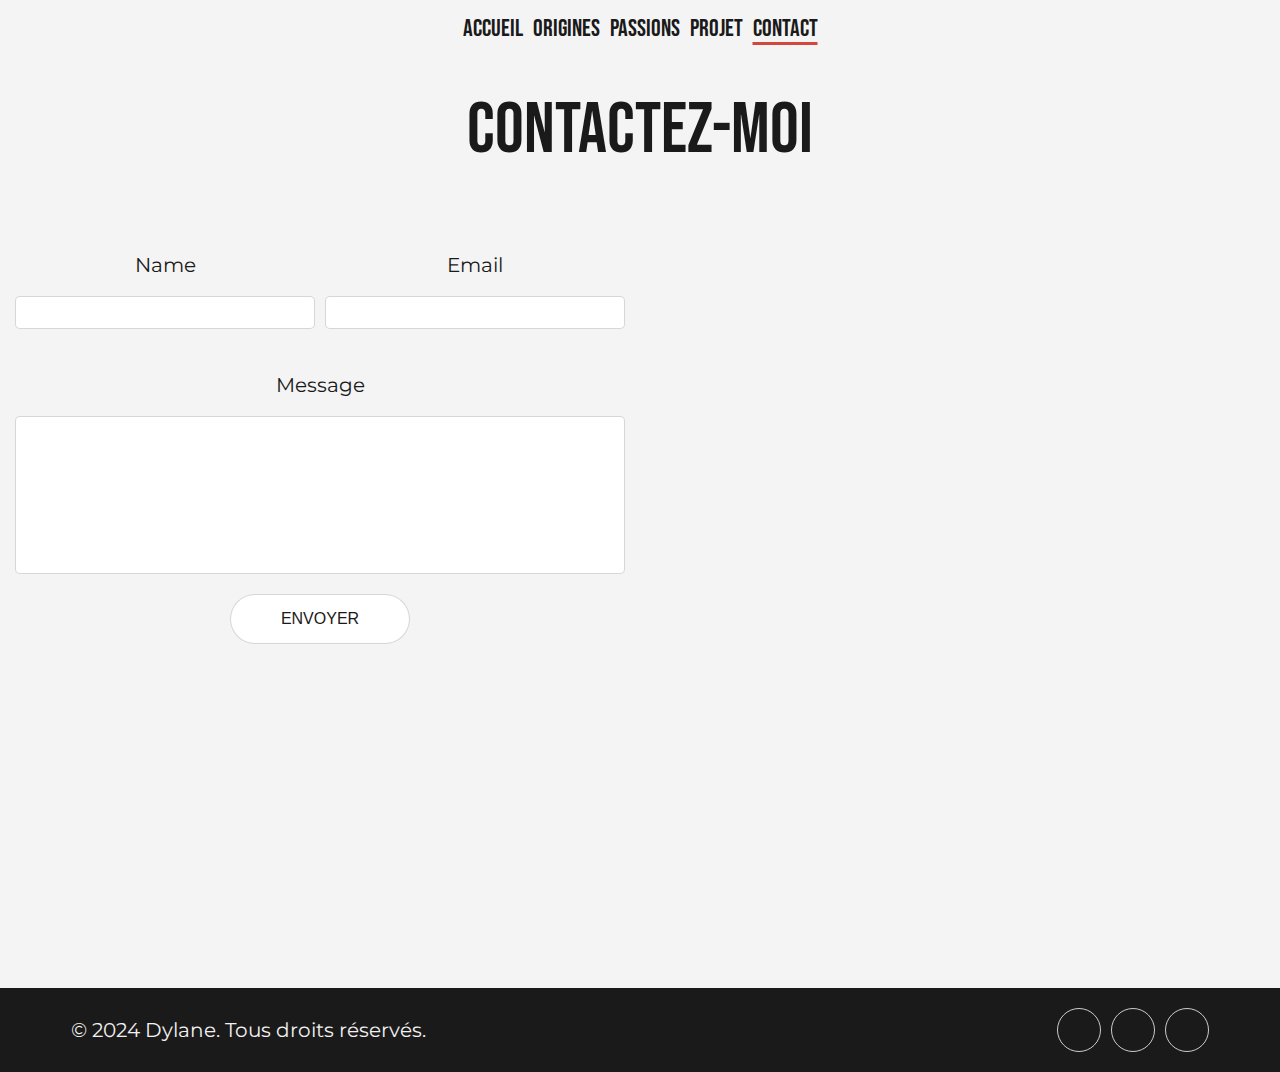
==== contact.html @ d9c37893 "version 1.0" ====
<!--
    auteur : Dylane
    date : 		2024-05-25
    but :		projet
		infos: Toutes mes images proviennent de google image
-->

<!DOCTYPE html>
<html lang="fr">

<head>
	<meta charset="UTF-8">
	<meta name="description" content="Contactez-moi">
	<meta name="keywords" content="contact, réseaux sociaux, formulaire">
	<meta name="viewport" content="width=device-width, initial-scale=1.0">
	<title>Contact</title>
	<link rel="stylesheet" href="https://cdnjs.cloudflare.com/ajax/libs/font-awesome/6.5.1/css/all.min.css"
	integrity="sha512-DTOQO9RWCH3ppGqcWaEA1BIZOC6xxalwEsw9c2QQeAIftl+Vegovlnee1c9QX4TctnWMn13TZye+giMm8e2LwA=="
	crossorigin="anonymous" referrerpolicy="no-referrer" />
	<link rel="stylesheet" href="styles/style.css">
</head>

<body>
	<header class="header">
		<nav class="nav">
				<ul class="nav__list">
						<li class="nav__item"><a class="nav__link" href="index.html">Accueil</a></li>
						<li class="nav__item"><a class="nav__link" href="origines.html">Origines</a></li>
						<li class="nav__item"><a class="nav__link" href="passions.html">Passions</a></li>
						<li class="nav__item"><a class="nav__link" href="projet.html">Projet</a></li>
						<li class="nav__item"><a class="nav__link active" href="contact.html">Contact</a></li>
				</ul>
		</nav>
</header>
	<main>
		<section class="contact__content ">
			<h1>Contactez-moi</h1>
	<div class="contact ">
		<form action="mailto:edtanola01@monccnb.ca ?subject= information" method="post">
			<div class="input-box">
				<label for="name">Name</label>
				<input type="text" id="name">
			</div>
			<div class="input-box">
				<label for="email">Email</label>
				<input type="email" id="email">
			</div>
			<div class="input-box textarea">
				<label for="message">Message</label>
				<textarea id="message"></textarea>
			</div>
			<input class="button" type="submit" value="Envoyer">
		</form>
		<iframe src="https://www.google.com/maps/embed?pb=!1m14!1m12!1m3!1d21515.75033714907!2d-65.6700824!3d47.61701795!2m3!1f0!2f0!3f0!3m2!1i1024!2i768!4f13.1!5e0!3m2!1sfr!2sca!4v1716715938841!5m2!1sfr!2sca" width="600" height="450" style="border:0;" allowfullscreen="" loading="lazy" referrerpolicy="no-referrer-when-downgrade"></iframe>
	</div>
</section>
	</main>
	<footer>
		<div class="footer-container">
			<p>&copy; 2024 Dylane. Tous droits réservés.</p>
			<ul>
				<li><a href="https://www.youtube.com/@dylanemlm" target="_blank"><i class="fa-brands fa-youtube"></i></a></li>
				<li><a href="https://wa.me/15062331887" target="_blank"><i class="fa-brands fa-whatsapp"></i></a></li>
				<li><a href="https://github.com/RusselTano" target="_blank"><i class="fa-brands fa-github"></i></a></li>
			</ul>
		</div>
	</footer>
</body>

</html>
---- styles/style.css ----
/* ************ Design System ************\

\*****************************************/

@import url('https://fonts.googleapis.com/css2?family=Montserrat:ital,wght@0,100..900;1,100..900&display=swap');
@import url('https://fonts.googleapis.com/css2?family=Bebas+Neue&family=Montserrat:ital,wght@0,100..900;1,100..900&display=swap');

:root {
  /* Colors */
  --red-highlight: #D2483D;
  --light-grey: #F4F4F4;
  --black: #1b1a1a;
  --white: #f1f1f1;



  /* Text configuration */
  --body-font: 'Montserrat';
  --body-highlight-font: 'Montserrat';
  --header-font: 'Bebas Neue';
  --title-font: 'Bebas Neue';


  --body-font-weight: 400;
  --body-highlight-font-weight: 600;
  --header-font-weight: 400;
  --title-font-weight: 400;

  --body-font-size: 1.25rem;
  --body-highlight-font-size: 1.25rem;
  --header-font-size: 4.5rem;
  --title-font-size: 1.5rem;

  --body-line-height: 1.5rem;
  --body-highlight-line-height: 1.5rem;
  --header-line-height: 5.375rem;
  --title-line-height: 1.75rem;
}

/* ************ Reset ************\

\*********************************/

*,
*::before,
*::after {
  margin: 0;
  padding: 0;
  box-sizing: border-box;
}

html {
  text-size-adjust: none;
  scroll-behavior: smooth;
}

ul,
li {
  list-style: none;
}

a {
  text-decoration: none;
  color: inherit;
}

body {
  min-height: 100vh;
  line-height: 1.5;
  overflow-y: scroll;
  overflow-x: hidden;
  scroll-snap-type: y mandatory;
}

h1,
h2,
h3,
h4,
button,
input,
label {
  line-height: 1.1;
}


h1,
h2,
h3,
h4 {
  text-wrap: balance;
  overflow-wrap: break-word;
}

/* img, */
picture,
video,
svg,
canvas {
  width: 100%;
  display: block;
  background-repeat: no-repeat;
  background-size: cover;
  object-fit: cover;
}

/* ************ Navigation ************\

\**************************************/

.header {
  padding: 15px 0;
  text-align: center;
  margin-bottom: 30px;
}

.nav__list {
  display: flex;
  justify-content: center;
  gap: 10px;
}

.nav__link {
  font-family: var(--title-font);
  font-style: normal;
  font-weight: var(--title-font-weight);
  font-size: var(--title-font-size);
  line-height: var(--title-line-height);
  color: var(--black);
  text-decoration: none;
}

.nav__link:hover,
.nav__link.active {
  text-decoration: underline var(--red-highlight);
  text-underline-offset: 0.4rem;
  text-decoration-thickness: 0.188rem;
}

/* ************ Button ************\

\**********************************/

.button {
  color: inherit;
  background-color: #fff;
  border-radius: 999px;
  padding: 10px 15px;
  width: 180px;
  border: 1px solid #cccc;
  text-transform: uppercase;
  transition:
    border-color .3s ease-out,
    color .3s ease-out;
  cursor: pointer;
  font-size: 16px;
  text-align: center;
}

.button:hover,
footer a:hover {
  border-color: var(--red-highlight);
  color: var(--red-highlight);
}

/* ************ Formulaire ************\

\**************************************/

.contact {
  display: flex;
  align-items: center;
  justify-content: space-around;
  row-gap: 20px;
}

.input-box {
  display: flex;
  flex-direction: column;
  width: 100%;
  row-gap: 20px;
}

label {
  text-align: center;
}

input,
textarea {
  outline: 0;
  padding: 0;
  border: 1px solid #cccc;
  padding: 8px;
  border-radius: 5px;
  transition: border-color .2s ease-out;
}

input:focus,
textarea:focus {
  border-color: var(--red-highlight);
}

form {
  display: grid;
  grid-template-columns: 50% 50%;
  grid-template-rows: 100px 200px 50px;
  width: 600px;
  column-gap: 10px;
  row-gap: 20px;
  justify-content: center;
}

form .textarea {
  grid-column: 1/3;
  grid-row: 2/3;
}

textarea {
  height: 200px;
  resize: none;
}

form input[type="submit"],
form input[type="reset"] {
  grid-row: 3/4;
  grid-column: 1/3;
  justify-self: center;
}


/* ************ Footer ************\

\**********************************/

footer {
  background-color: var(--black);
  color: var(--white);
  text-align: center;
  padding: 20px 0;
  width: 100%;
}

.footer-container {
  display: flex;
  justify-content: space-around;
  align-items: center;
  row-gap: 15px;
}

footer ul {
  display: flex;
  justify-content: flex-end;
  gap: 10px;
  width: 50%;
}

footer a {
  display: flex;
  justify-content: center;
  align-items: center;
  border: 1px solid #ccc;
  width: 44px;
  height: 44px;
  border-radius: 100%;
  transition:
    border .3s ease-out,
    color .3s ease-out;
}

footer li:nth-child(1) a:hover {
  border-color: #FF0000;
  background-color: #FF0000;
  color: white;
}

footer li:nth-child(2) a:hover {
  color: white;
  background-color: #25D366;
  border-color: #25D366;

}

footer li:nth-child(3) a:hover {
  border-color: #ffffff;
  background-color: #f1f1f1;
  color: #363434;
}

footer li:nth-child(4) a:hover {
  background-color: #0A66C2;
  border-color: #0A66C2;
  color: white;
}

/* ************ Main Style ********\

\**********************************/

body {
  background-color: var(--light-grey);
  font-family: var(--body-font);
  font-style: normal;
  font-weight: var(--body-font-weight);
  font-size: var(--body-font-size);
  line-height: var(--body-line-height);
  color: var(--black);
}

main {
  min-height: 100vh;
}

h1 {
  font-family: var(--header-font);
  font-weight: var(--header-font-weight);
  font-size: var(--header-font-size);
  line-height: var(--header-line-height);
  color: var(--black);
  text-align: center;
  margin-bottom: 50px;
}

h2 {
  font-family: var(--title-font);
  font-weight: var(--title-font-weight);
  font-size: var(--title-font-size);
  line-height: var(--title-line-height);
  color: var(--black);
  text-decoration: underline var(--red-highlight);
  text-underline-offset: 0.25rem;
  text-decoration-thickness: 0.188rem;
  margin-bottom: 20px;
}

/* ************ Accueil ***********\

\**********************************/

.content {
  display: flex;
  flex-direction: column;
  row-gap: 20px;
  /* background-color: #25D366; */
  padding: 0 100px;
  margin: 0 50px 50px;
}

.projet__content a:hover {
  text-decoration: underline var(--red-highlight);
  text-underline-offset: 5px;
  text-decoration-thickness: 0.188rem;
}

tr td {
  padding: 10px;
}

.passion {
  display: grid;
  row-gap: 20px;
}

.passion__image {
  width: 300px;
}


/* ************ Media Queries ************\

\*****************************************/

@media (max-width: 768px) {
  :root {
    /* Mobile Variables */
    --body-font-size: 1rem;
    --body-highlight-font-size: 1rem;
    --header-font-size: 2.5rem;
    --title-font-size: 1.25rem;
    --body-line-height: 1.25rem;
    --body-highlight-line-height: 1.25rem;
    --header-line-height: 3rem;
    --title-line-height: 1.5rem;
  }

  * {
    font-size: 14px;
  }


  form {
    width: 350px;
  }

  footer a {
    width: 34px;
    height: 34px;
  }

  .footer-container {
    flex-direction: column;
  }

  footer ul {
    justify-content: center;
    width: 100%;
  }

  .button {
    font-size: 10px;
    width: 130px;
    padding: 8px 10px;
    align-self: start;
  }

  .contact {
    flex-direction: column;
  }

  iframe {
    width: 400px;
  }

  .content {
    display: flex;
    flex-direction: column;
    row-gap: 20px;
    padding: 0 10px;
    margin: 0 50px 50px;
    align-items: center;
  }

  .content h2{
    align-self: start;
  }
  
  .passion {
    display: flex;
    flex-direction: column;

  }
}
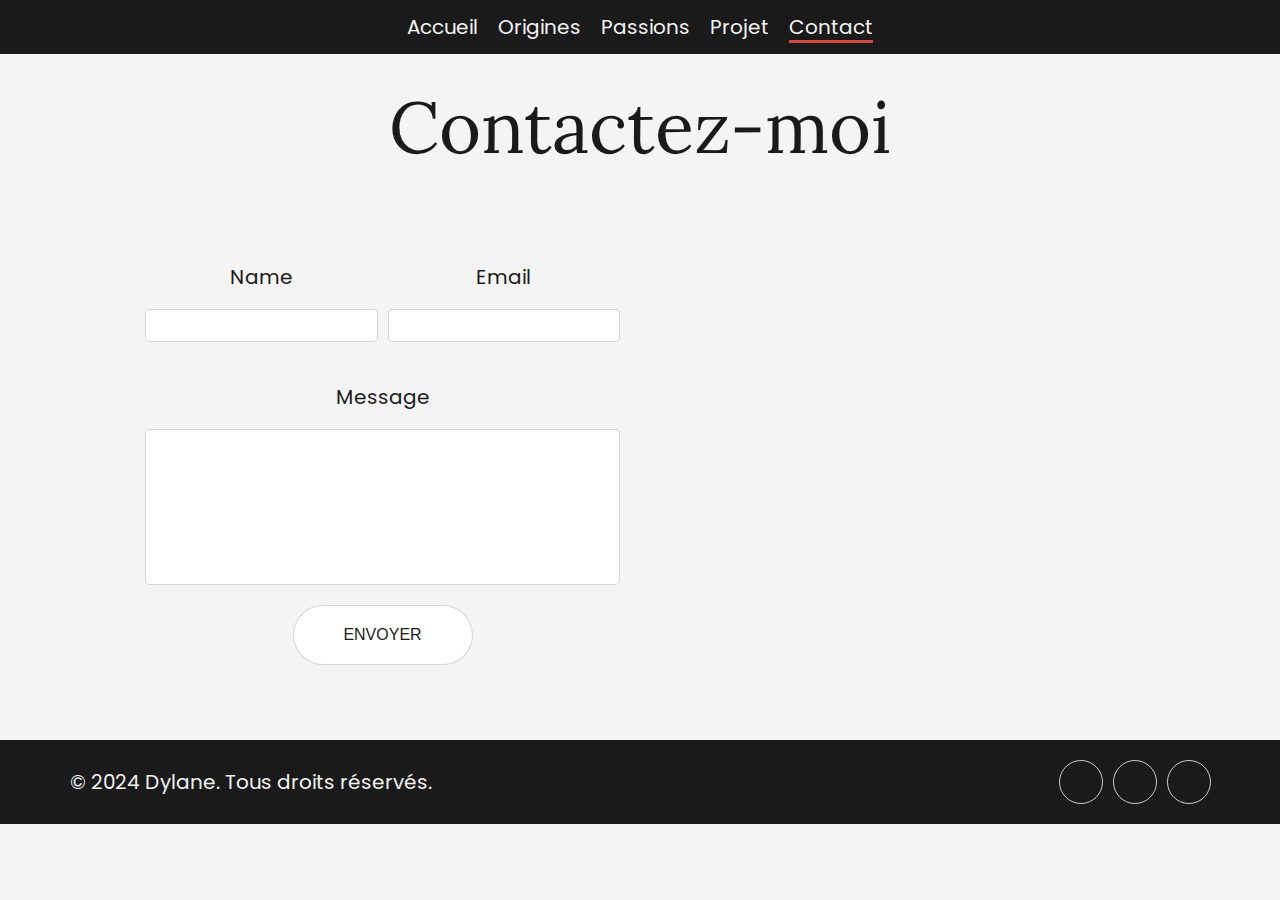
==== commit 81d143fe: "Merge pull request #2 from RusselTano/dev" ====
--- a/contact.html
+++ b/contact.html
@@ -15,45 +15,48 @@
 	<meta name="viewport" content="width=device-width, initial-scale=1.0">
 	<title>Contact</title>
 	<link rel="stylesheet" href="https://cdnjs.cloudflare.com/ajax/libs/font-awesome/6.5.1/css/all.min.css"
-	integrity="sha512-DTOQO9RWCH3ppGqcWaEA1BIZOC6xxalwEsw9c2QQeAIftl+Vegovlnee1c9QX4TctnWMn13TZye+giMm8e2LwA=="
-	crossorigin="anonymous" referrerpolicy="no-referrer" />
+		integrity="sha512-DTOQO9RWCH3ppGqcWaEA1BIZOC6xxalwEsw9c2QQeAIftl+Vegovlnee1c9QX4TctnWMn13TZye+giMm8e2LwA=="
+		crossorigin="anonymous" referrerpolicy="no-referrer" />
 	<link rel="stylesheet" href="styles/style.css">
 </head>
 
 <body>
 	<header class="header">
 		<nav class="nav">
-				<ul class="nav__list">
-						<li class="nav__item"><a class="nav__link" href="index.html">Accueil</a></li>
-						<li class="nav__item"><a class="nav__link" href="origines.html">Origines</a></li>
-						<li class="nav__item"><a class="nav__link" href="passions.html">Passions</a></li>
-						<li class="nav__item"><a class="nav__link" href="projet.html">Projet</a></li>
-						<li class="nav__item"><a class="nav__link active" href="contact.html">Contact</a></li>
-				</ul>
+			<ul class="nav__list">
+				<li class="nav__item"><a class="nav__link" href="index.html">Accueil</a></li>
+				<li class="nav__item"><a class="nav__link" href="origines.html">Origines</a></li>
+				<li class="nav__item"><a class="nav__link" href="passions.html">Passions</a></li>
+				<li class="nav__item"><a class="nav__link" href="projet.html">Projet</a></li>
+				<li class="nav__item"><a class="nav__link active" href="contact.html">Contact</a></li>
+			</ul>
 		</nav>
-</header>
+	</header>
 	<main>
-		<section class="contact__content ">
+		<div class="contact__content content">
 			<h1>Contactez-moi</h1>
-	<div class="contact ">
-		<form action="mailto:edtanola01@monccnb.ca ?subject= information" method="post">
-			<div class="input-box">
-				<label for="name">Name</label>
-				<input type="text" id="name">
+			<div class="contact ">
+				<form action="mailto:edtanola01@monccnb.ca ?subject= information" method="post">
+					<div class="input-box">
+						<label for="name">Name</label>
+						<input type="text" id="name">
+					</div>
+					<div class="input-box">
+						<label for="email">Email</label>
+						<input type="email" id="email">
+					</div>
+					<div class="input-box textarea">
+						<label for="message">Message</label>
+						<textarea id="message"></textarea>
+					</div>
+					<input class="button" type="submit" value="Envoyer">
+				</form>
+				<iframe
+					src="https://www.google.com/maps/embed?pb=!1m14!1m12!1m3!1d21515.75033714907!2d-65.6700824!3d47.61701795!2m3!1f0!2f0!3f0!3m2!1i1024!2i768!4f13.1!5e0!3m2!1sfr!2sca!4v1716715938841!5m2!1sfr!2sca"
+					width="600" height="450" style="border:0;" allowfullscreen="" loading="lazy"
+					referrerpolicy="no-referrer-when-downgrade"></iframe>
 			</div>
-			<div class="input-box">
-				<label for="email">Email</label>
-				<input type="email" id="email">
-			</div>
-			<div class="input-box textarea">
-				<label for="message">Message</label>
-				<textarea id="message"></textarea>
-			</div>
-			<input class="button" type="submit" value="Envoyer">
-		</form>
-		<iframe src="https://www.google.com/maps/embed?pb=!1m14!1m12!1m3!1d21515.75033714907!2d-65.6700824!3d47.61701795!2m3!1f0!2f0!3f0!3m2!1i1024!2i768!4f13.1!5e0!3m2!1sfr!2sca!4v1716715938841!5m2!1sfr!2sca" width="600" height="450" style="border:0;" allowfullscreen="" loading="lazy" referrerpolicy="no-referrer-when-downgrade"></iframe>
-	</div>
-</section>
+		</div>
 	</main>
 	<footer>
 		<div class="footer-container">
--- a/styles/style.css
+++ b/styles/style.css
@@ -1,9 +1,13 @@
-/* ************ Design System ************\
-
-\*****************************************/
-
-@import url('https://fonts.googleapis.com/css2?family=Montserrat:ital,wght@0,100..900;1,100..900&display=swap');
-@import url('https://fonts.googleapis.com/css2?family=Bebas+Neue&family=Montserrat:ital,wght@0,100..900;1,100..900&display=swap');
+/************* Design System ************\
+
+\****************************************/
+
+@import url('https://fonts.googleapis.com/css2?family=Lora:ital,wght@0,400..700;1,400..700&family=Poppins:ital,wght@0,100;0,200;0,300;0,400;0,500;0,600;0,700;0,800;0,900;1,100;1,200;1,300;1,400;1,500;1,600;1,700;1,800;1,900&display=swap');
+
+@font-face {
+  font-family: rainly;
+  src: url(../fonts/RainlyRegular-OVl7O.otf);
+}
 
 :root {
   /* Colors */
@@ -15,10 +19,10 @@
 
 
   /* Text configuration */
-  --body-font: 'Montserrat';
-  --body-highlight-font: 'Montserrat';
-  --header-font: 'Bebas Neue';
-  --title-font: 'Bebas Neue';
+  --body-font: "Poppins", sans-serif;
+  --body-highlight-font: "Poppins", sans-serif;
+  --header-font: "Lora", serif;
+  --title-font: "Lora", serif;
 
 
   --body-font-weight: 400;
@@ -37,13 +41,11 @@
   --title-line-height: 1.75rem;
 }
 
-/* ************ Reset ************\
-
-\*********************************/
-
-*,
-*::before,
-*::after {
+/************* Reset ************\
+
+\********************************/
+
+* {
   margin: 0;
   padding: 0;
   box-sizing: border-box;
@@ -75,57 +77,36 @@
 h1,
 h2,
 h3,
-h4,
-button,
-input,
-label {
-  line-height: 1.1;
-}
-
-
-h1,
-h2,
-h3,
 h4 {
   text-wrap: balance;
   overflow-wrap: break-word;
 }
 
-/* img, */
-picture,
-video,
-svg,
-canvas {
-  width: 100%;
-  display: block;
-  background-repeat: no-repeat;
-  background-size: cover;
-  object-fit: cover;
-}
-
-/* ************ Navigation ************\
-
-\**************************************/
+/************* Navigation ************\
+
+\*************************************/
 
 .header {
   padding: 15px 0;
   text-align: center;
   margin-bottom: 30px;
+  background-color: var(--black);
+
 }
 
 .nav__list {
   display: flex;
   justify-content: center;
-  gap: 10px;
+  gap: 20px;
 }
 
 .nav__link {
-  font-family: var(--title-font);
+  font-family: var(--body-font);
   font-style: normal;
-  font-weight: var(--title-font-weight);
-  font-size: var(--title-font-size);
-  line-height: var(--title-line-height);
-  color: var(--black);
+  font-weight: var(--body-font-weight);
+  font-size: var(--body-font-size);
+  line-height: var(--body-highlight-line-height);
+  color: var(--light-grey);
   text-decoration: none;
 }
 
@@ -136,9 +117,9 @@
   text-decoration-thickness: 0.188rem;
 }
 
-/* ************ Button ************\
-
-\**********************************/
+/************* Button ************\
+
+\*********************************/
 
 .button {
   color: inherit;
@@ -162,15 +143,16 @@
   color: var(--red-highlight);
 }
 
-/* ************ Formulaire ************\
-
-\**************************************/
+/************* Formulaire ************\
+
+\*************************************/
 
 .contact {
   display: flex;
   align-items: center;
   justify-content: space-around;
   row-gap: 20px;
+  column-gap: 50px;
 }
 
 .input-box {
@@ -202,7 +184,7 @@
 form {
   display: grid;
   grid-template-columns: 50% 50%;
-  grid-template-rows: 100px 200px 50px;
+  grid-template-rows: 100px 200px 60px;
   width: 600px;
   column-gap: 10px;
   row-gap: 20px;
@@ -219,17 +201,16 @@
   resize: none;
 }
 
-form input[type="submit"],
-form input[type="reset"] {
+form input[type="submit"] {
   grid-row: 3/4;
   grid-column: 1/3;
   justify-self: center;
 }
 
 
-/* ************ Footer ************\
-
-\**********************************/
+/************* Footer ************\
+
+\*********************************/
 
 footer {
   background-color: var(--black);
@@ -291,9 +272,9 @@
   color: white;
 }
 
-/* ************ Main Style ********\
-
-\**********************************/
+/************* Main Style ********\
+
+\*********************************/
 
 body {
   background-color: var(--light-grey);
@@ -305,10 +286,6 @@
   color: var(--black);
 }
 
-main {
-  min-height: 100vh;
-}
-
 h1 {
   font-family: var(--header-font);
   font-weight: var(--header-font-weight);
@@ -326,22 +303,21 @@
   line-height: var(--title-line-height);
   color: var(--black);
   text-decoration: underline var(--red-highlight);
-  text-underline-offset: 0.25rem;
+  text-underline-offset: 0.5rem;
   text-decoration-thickness: 0.188rem;
   margin-bottom: 20px;
 }
 
-/* ************ Accueil ***********\
-
-\**********************************/
-
 .content {
   display: flex;
   flex-direction: column;
   row-gap: 20px;
-  /* background-color: #25D366; */
   padding: 0 100px;
   margin: 0 50px 50px;
+}
+
+#home-title {
+  color: var(--red-highlight);
 }
 
 .projet__content a:hover {
@@ -359,14 +335,19 @@
   row-gap: 20px;
 }
 
+.passion #karate {
+  font-family: rainly;
+  font-size: var(--title-font-size);
+}
+
 .passion__image {
   width: 300px;
 }
 
 
-/* ************ Media Queries ************\
-
-\*****************************************/
+/************* Media Queries ************\
+
+\****************************************/
 
 @media (max-width: 768px) {
   :root {
@@ -381,10 +362,6 @@
     --title-line-height: 1.5rem;
   }
 
-  * {
-    font-size: 14px;
-  }
-
 
   form {
     width: 350px;
@@ -428,13 +405,12 @@
     align-items: center;
   }
 
-  .content h2{
+  .content h2 {
     align-self: start;
   }
-  
+
   .passion {
     display: flex;
     flex-direction: column;
-
   }
 }